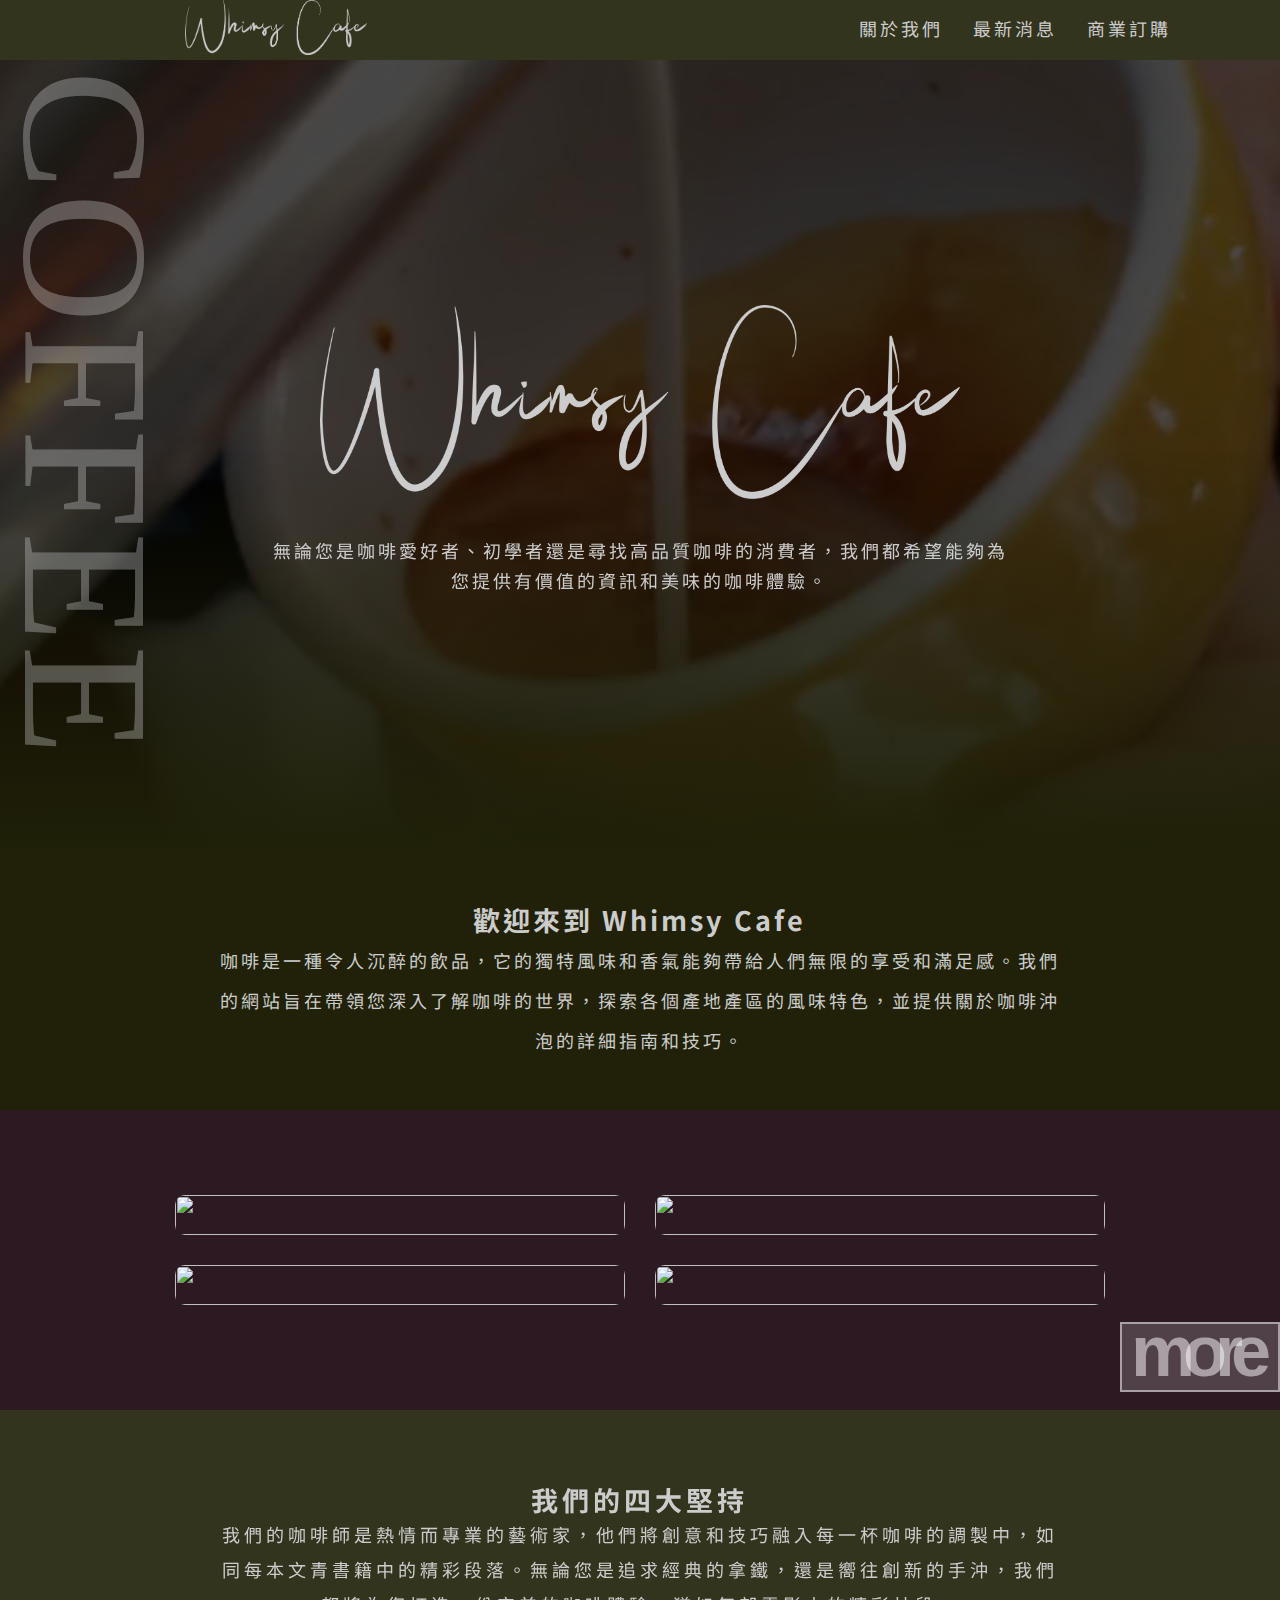
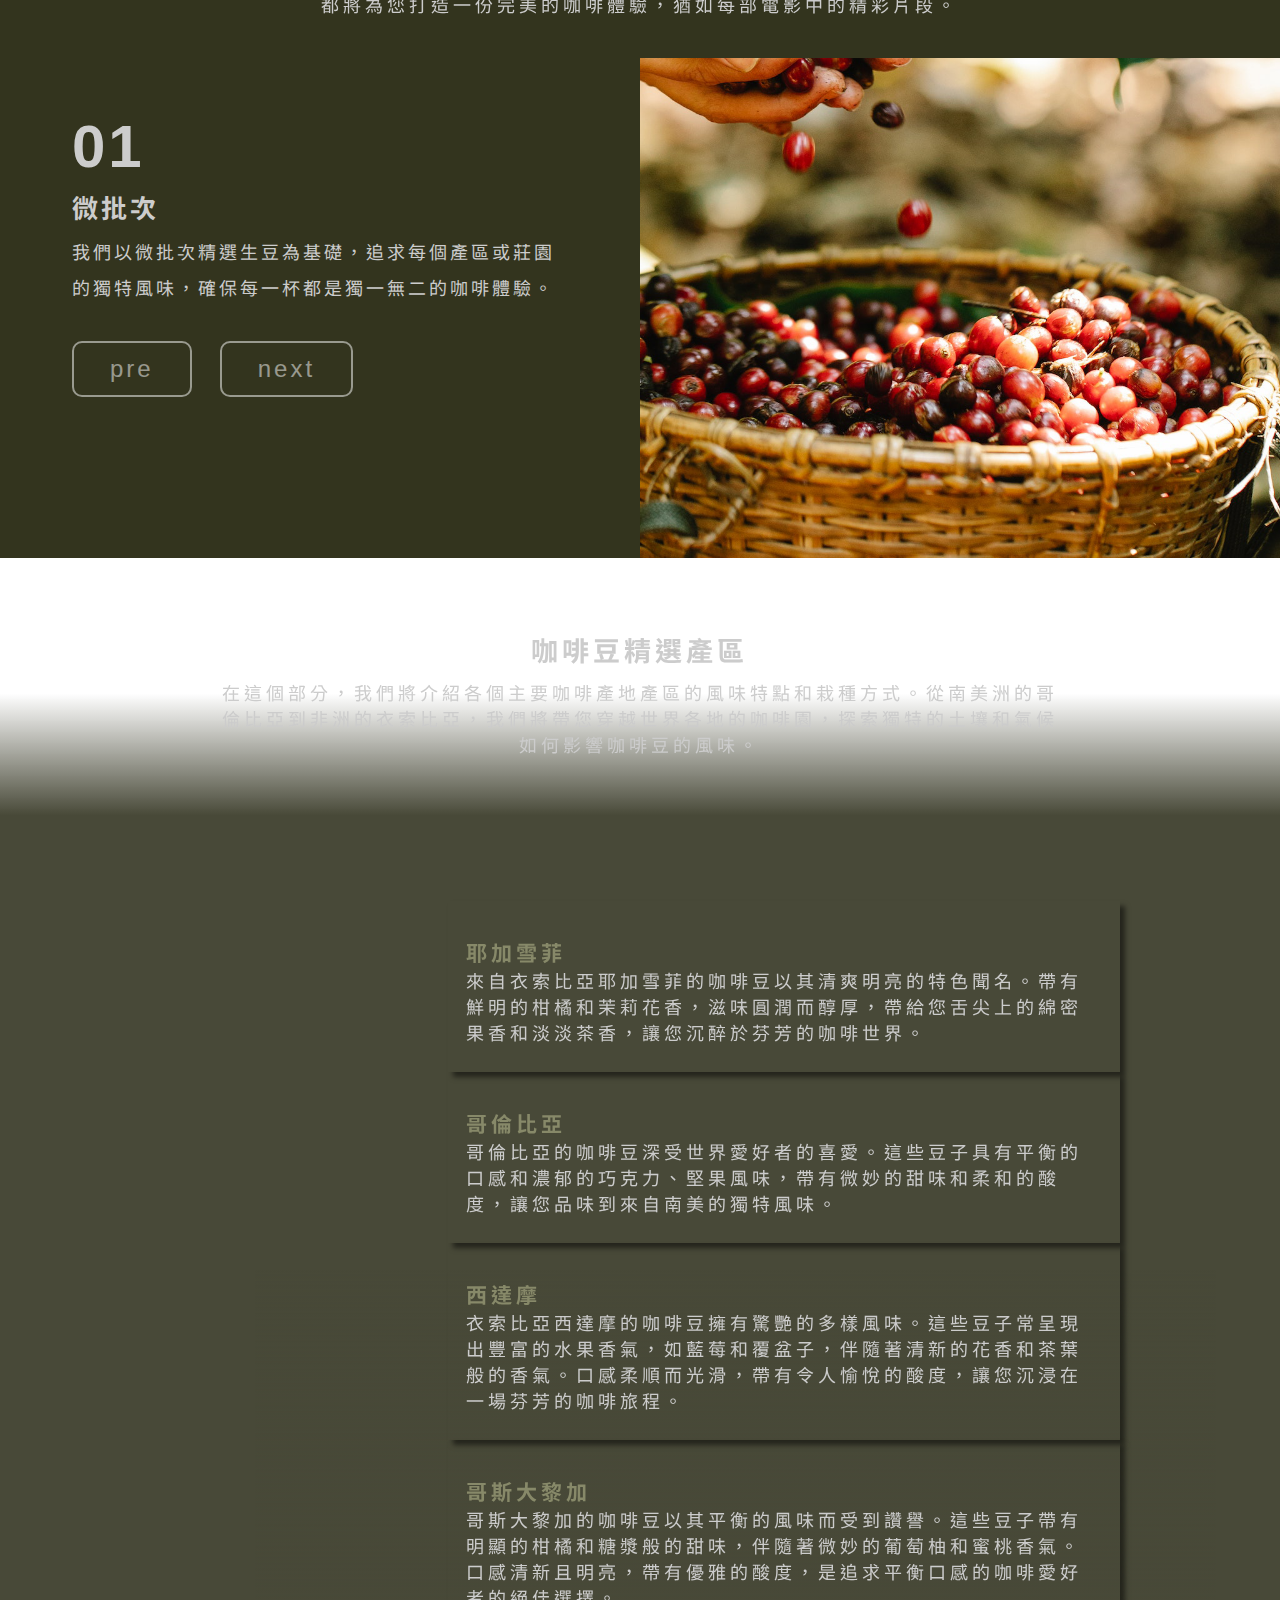
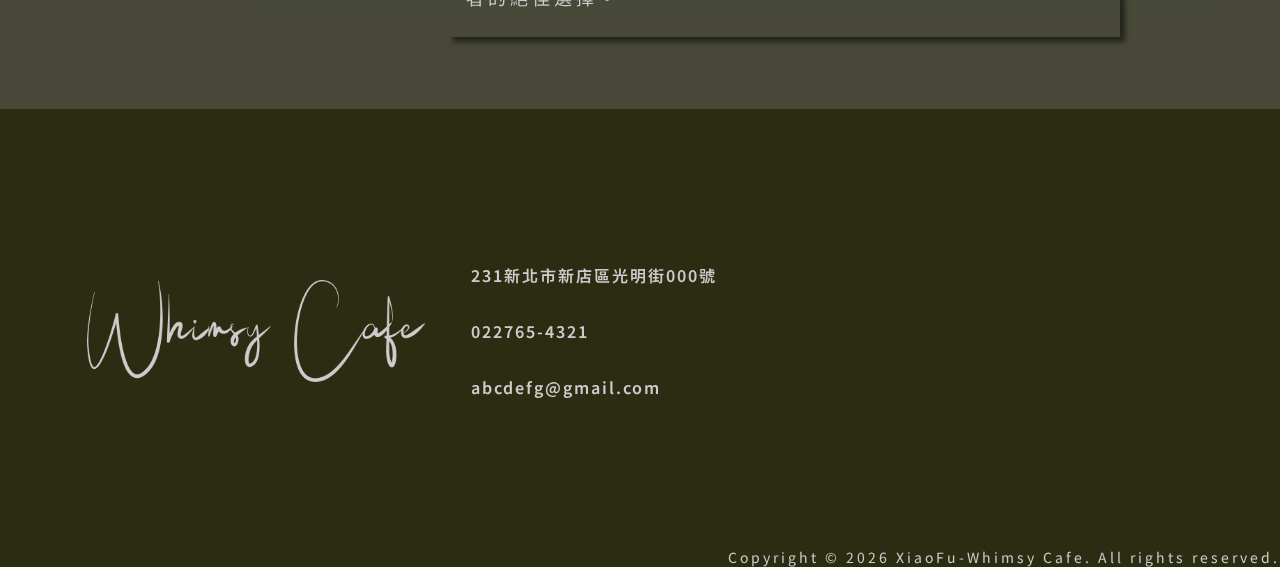
==== index.html @ a2b2134c "ver.01" ====
<!DOCTYPE html>
<html lang="zh-Hant">

<head>
    <meta charset="UTF-8">
    <meta name="viewport" content="width=device-width, initial-scale=1.0">
    <title>Whimsy Cafe</title>
    <link rel="stylesheet" href="css/style.css">
    <link rel="stylesheet" href="css/design.css">
    <link href="css/lightbox.css" rel="stylesheet" />
    <script src="https://kit.fontawesome.com/b624147f93.js" crossorigin="anonymous"></script>
    <script src="js/jquery-3.7.0.min.js"></script>
    <script src="js/jquery.color-2.2.0.min.js"></script>
    <script src="js/jquery.easing.1.4.js"></script>
</head>
<style>
    html {
        scroll-behavior: smooth;
    }
</style>

<body>
    <header id="title_1">
        <div class="d-flex wrap f-space-between">
            <div id="logo" class="grid-10 grid-m-4 text-center">
                <a href="/index.html">
                    <img src="/media/img/cafelogo.png" height="55px" alt="" class="text-center">
                </a>
            </div>
            <menu class="grid-12 grid-m-8 d-none dm-block ">
                <ul class="grid-12 d-block dm-flex f-center">
                    <li><a href="/about.html" class="d-block">關於我們</a></li>
                    <li><a href="/news.html" class="d-block">最新消息</a></li>
                    <li><a href="/service.html" class="d-block">商業訂購</a></li>
                </ul>
            </menu>

        </div>
        <nav class="dm-none">
            <div class="nav-t"></div>
            <div class="nav-m"></div>
            <div class="nav-b"></div>
        </nav>
    </header>

    <main id="main_1">
        <div class="d-flex wrap f-center text-center p-relative align-center">
            <video class="p-absolute" src="/media/video/main01.mp4" width="100%" autoplay muted loop
                playsinline></video>
            <div class="grid-10 grid-m-6">
                <img src="/media/img/cafelogo.png" alt="">
            </div>
            <div class="grid-10 grid-m-7">
                <p>無論您是咖啡愛好者、初學者還是尋找高品質咖啡的消費者，我們都希望能夠為您提供有價值的資訊和美味的咖啡體驗。</p>
            </div>
        </div>
    </main>
    <figure id="photo_1">
        <div class="d-flex f-center align-center">
            <div class="grid-10 grid-m-8 text-center">
                <H2>歡迎來到 Whimsy Cafe</H2>
                <p>咖啡是一種令人沉醉的飲品，它的獨特風味和香氣能夠帶給人們無限的享受和滿足感。我們的網站旨在帶領您深入了解咖啡的世界，探索各個產地產區的風味特色，並提供關於咖啡沖泡的詳細指南和技巧。</p>
            </div>
        </div>
        <div class="bg_1">
            <div class="d-flex wrap f-center align-center">
                <a class="grid-10 grid-m-5" href="https://picsum.photos/id/1060/1200/800" data-lightbox="image-1">
                    <img src="https://picsum.photos/id/1060/600/400" alt="">
                </a>
                <a class="grid-10 grid-m-5" href="https://picsum.photos/id/30//1200/800" data-lightbox="image-1">
                    <img src="https://picsum.photos/id/30/600/400" alt="">
                </a>
                <a class="grid-10 grid-m-5" href="https://picsum.photos/id/42/1200/800" data-lightbox="image-1">
                    <img src="https://picsum.photos/id/42/600/400" alt="">
                </a>
                <a class="grid-10 grid-m-5" href="https://picsum.photos/id/431/1200/800" data-lightbox="image-1">
                    <img src="https://picsum.photos/id/431/600/400" alt="">
                </a>
            </div>
        </div>
        <div class="hide">
            <a class="grid-10 grid-m-5" href="https://onedrive.live.com/embed?resid=92D077AEADFD3662%21236&authkey=%21AKIY9pTtlN0LRz4&width=1200&height=737" data-lightbox="image-1">
            </a>
            <a class="grid-10 grid-m-5" href="https://onedrive.live.com/embed?resid=92D077AEADFD3662%21192&authkey=%21AG66fN9DH4YPTlg&width=640&height=427" data-lightbox="image-1">
            </a>
            <a class="grid-10 grid-m-5" href="https://onedrive.live.com/embed?resid=92D077AEADFD3662%21191&authkey=%21AGSmszPSPZNALno&width=1920&height=1280" data-lightbox="image-1">
            </a>
        </div>
        <a class="grid-10 grid-m-5" href="https://onedrive.live.com/embed?resid=92D077AEADFD3662%21189&authkey=%21ACB5RFjEKtGVB2o&width=1200&height=795" data-lightbox="image-1">
            <div class="btn_2_menu">
                <p>more</p>
            </div>
        </a>
    </figure>
    <section id="choice_1">
        <div class="d-flex wrap align-center f-center">
            <div class="grid-10 grid-m-8 text-center">
                <h2>我們的四大堅持</h2>
                <p>我們的咖啡師是熱情而專業的藝術家，他們將創意和技巧融入每一杯咖啡的調製中，如同每本文青書籍中的精彩段落。無論您是追求經典的拿鐵，還是嚮往創新的手沖，我們都將為您打造一份完美的咖啡體驗，猶如每部電影中的精彩片段。
                </p>
            </div>
        </div>
        <div id="choiceBG" class="d-flex wrap f-flex-start p-relative">
            <div class="grid-12 grid-m-6 p-static">
                <H2 id="choiceH2">01</H2>
                <h3 id="choiceH3">微批次</h3>
                <p id="choiceP">我們以微批次精選生豆為基礎，追求每個產區或莊園的獨特風味，確保每一杯都是獨一無二的咖啡體驗。</p>
                <div id="choiceBtn_1" class="btn_1">pre</div>　
                <div id="choiceBtn_2" class="btn_1">next</div>
            </div>
            <div class="grid-12 grid-m-6 pm-static p-absolute">
                    <img id="choiceImg" src="/media/img/C01.png" alt="">
            </div>
        </div>
    </section>
    <article id="location_1">
        <div class="d-flex align-center f-center">
            <div class="grid-10 grid-m-8 text-center">
                <h2>咖啡豆精選產區</h2>
                <p>在這個部分，我們將介紹各個主要咖啡產地產區的風味特點和栽種方式。從南美洲的哥倫比亞到非洲的衣索比亞，我們將帶您穿越世界各地的咖啡園，探索獨特的土壤和氣候如何影響咖啡豆的風味。</p>
            </div>
        </div>
        <div class="bg_1">
            <div class="d-flex f-center wrap">
                <div class="grid-10 grid-m-4 grid-l-3">
                    <img src="https://onedrive.live.com/embed?resid=92D077AEADFD3662%21210&authkey=%21ANMB3MrQexg0W0w&width=1280&height=800" alt="">
                </div>
                <div class="grid-10 grid-m-8 grid-l-7">
                    <h3>耶加雪菲</h3>
                    <p>來自衣索比亞耶加雪菲的咖啡豆以其清爽明亮的特色聞名。帶有鮮明的柑橘和茉莉花香，滋味圓潤而醇厚，帶給您舌尖上的綿密果香和淡淡茶香，讓您沉醉於芬芳的咖啡世界。</p>
                </div>
                <div class="grid-10 grid-m-4 grid-l-3">
                    <img src="https://onedrive.live.com/embed?resid=92D077AEADFD3662%21211&authkey=%21AATkfbbVKVUQliY&width=1280&height=800" alt="">
                </div>
                <div class="grid-10 grid-m-8 grid-l-7">
                    <h3>哥倫比亞</h3>
                    <p>哥倫比亞的咖啡豆深受世界愛好者的喜愛。這些豆子具有平衡的口感和濃郁的巧克力、堅果風味，帶有微妙的甜味和柔和的酸度，讓您品味到來自南美的獨特風味。</p>
                </div>
                <div class="grid-10 grid-m-4 grid-l-3">
                    <img src="https://onedrive.live.com/embed?resid=92D077AEADFD3662%21212&authkey=%21AFEnUK6recocYcY&width=1280&height=800" alt="">
                </div>
                <div class="grid-10 grid-m-8 grid-l-7">
                    <h3>西達摩</h3>
                    <p>衣索比亞西達摩的咖啡豆擁有驚艷的多樣風味。這些豆子常呈現出豐富的水果香氣，如藍莓和覆盆子，伴隨著清新的花香和茶葉般的香氣。口感柔順而光滑，帶有令人愉悅的酸度，讓您沉浸在一場芬芳的咖啡旅程。
                    </p>
                </div>
                <div class="grid-10 grid-m-4 grid-l-3">
                    <img src="https://onedrive.live.com/embed?resid=92D077AEADFD3662%21214&authkey=%21AObrPseTHoSDH7c&width=1280&height=800" alt="">
                </div>
                <div class="grid-10 grid-m-8 grid-l-7">
                    <h3>哥斯大黎加</h3>
                    <p>哥斯大黎加的咖啡豆以其平衡的風味而受到讚譽。這些豆子帶有明顯的柑橘和糖漿般的甜味，伴隨著微妙的葡萄柚和蜜桃香氣。口感清新且明亮，帶有優雅的酸度，是追求平衡口感的咖啡愛好者的絕佳選擇。</p>
                </div>
                <div class="picBack_1"><img src="https://onedrive.live.com/embed?resid=92D077AEADFD3662%21205&authkey=%21AFm-6dioHfm00zc&width=1228&height=1332" alt=""></div>
                <div class="picBack_2"><img src="https://onedrive.live.com/embed?resid=92D077AEADFD3662%21204&authkey=%21AEryv5HFgUcP2C8&width=1075&height=973" alt=""></div>
            </div>
        </div>
    </article>
    <div id="goTop" class="btn_2_top">
        <p>TOP</p>
    </div>
    <footer id="end_1">
        <div class="bg_1">
            <div class="d-flex wrap align-center f-center text-left">
                <div class="grid-10 grid-m-4">
                    <img src="/media/img/cafelogo.png" alt="">
                </div>
                <div class="grid-10 grid-m-4">
                    <div class="fa-solid fa-location-dot"> 231新北市新店區光明街000號</div><br>
                    <div class="fa-solid fa-phone"> 022765-4321</div><br>
                    <div class="fa-solid fa-envelope"> abcdefg@gmail.com</div>
                </div>
                <div class="grid-10 grid-m-3 d-flex wrap f-center">
                    <div>
                        <iframe
                            src="https://www.google.com/maps/embed?pb=!1m14!1m12!1m3!1d226.07838030068956!2d121.53692503340041!3d24.9574685086792!2m3!1f0!2f0!3f0!3m2!1i1024!2i768!4f13.1!5e0!3m2!1szh-TW!2stw!4v1693802640833!5m2!1szh-TW!2stw"
                            width="329px" height="230px" style="border:0;" allowfullscreen="" loading="lazy"
                            referrerpolicy="no-referrer-when-downgrade"></iframe>
                    </div>
                    <div>
                        <a href="https://www.facebook.com/" class="fa-brands fa-facebook"></a>
                        <a href="https://twitter.com/home" class="fa-brands fa-x-twitter"></a>
                        <a href="https://www.instagram.com/" class="fa-brands fa-instagram"></a>
                    </div>
                </div>
            </div>
            <div class="grid-12 Copyright">
                Copyright © <span id="nowYear"></span> XiaoFu-Whimsy Cafe. All rights reserved.
            </div>
        </div>
    </footer>
</body>

</html>
<script src="js/lightbox.js"></script>
<script src="js/main.js"></script>
<script src="js/picData.js"></script>
<script>
lightbox.option({
    'positionFromTop': 100,
    'imageFadeDuration': 200,
    'maxWidth': 1200,
    'alwaysShowNavOnTouchDevices': true,
})
</script>
---- css/style.css ----
@import url(http://fonts.googleapis.com/earlyaccess/notosanstc.css);
@import url("https://fonts.googleapis.com/css2?family=Noto+Sans+TC:wght@300&display=swap");
html, body, header, footer, menu, nav, aside, div, main, article, h1, h2, h3, h4, h5, h6, p, a, ul, ol, li, img, form, input, button, select, figure, option {
  padding: 0;
  margin: 0;
  box-sizing: border-box;
  list-style: none;
  text-decoration: none;
  color: inherit;
}

img {
  vertical-align: bottom;
}

.p-relative {
  position: relative;
}

.p-absolute {
  position: absolute;
}

.p-fixed {
  position: fixed;
}

.p-sticky {
  position: sticky;
}

.p-static {
  position: static;
}

.align-center {
  align-content: center;
}

.align-flex-start {
  align-content: flex-start;
}

.align-flex-end {
  align-content: flex-end;
}

.f-space-between {
  justify-content: space-between;
}

.f-space-around {
  justify-content: space-around;
}

.f-flex-start {
  justify-content: flex-start;
}

.f-center {
  justify-content: center;
}

.f-flex-end {
  justify-content: flex-end;
}

.wrap {
  flex-wrap: wrap;
}

.nowrap {
  flex-wrap: nowrap;
}

.text-left {
  text-align: left;
}

.text-right {
  text-align: right;
}

.text-center {
  text-align: center;
}

.text-justify {
  text-align: justify;
}

.d-none {
  display: none;
}

.d-block {
  display: block;
}

.d-inline {
  display: inline;
}

.d-inline-block {
  display: inline-block;
}

.d-flex {
  display: flex;
}

.grid-1 {
  width: calc(100% / 12 * 1);
}

.grid-2 {
  width: calc(100% / 12 * 2);
}

.grid-3 {
  width: calc(100% / 12 * 3);
}

.grid-4 {
  width: calc(100% / 12 * 4);
}

.grid-5 {
  width: calc(100% / 12 * 5);
}

.grid-6 {
  width: calc(100% / 12 * 6);
}

.grid-7 {
  width: calc(100% / 12 * 7);
}

.grid-8 {
  width: calc(100% / 12 * 8);
}

.grid-9 {
  width: calc(100% / 12 * 9);
}

.grid-10 {
  width: calc(100% / 12 * 10);
}

.grid-11 {
  width: calc(100% / 12 * 11);
}

.grid-12 {
  width: calc(100% / 12 * 12);
}

@media screen and (min-width: 375px) {
  .ps-relative {
    position: relative;
  }
  .ps-absolute {
    position: absolute;
  }
  .ps-fixed {
    position: fixed;
  }
  .ps-sticky {
    position: sticky;
  }
  .ps-static {
    position: static;
  }
  .ds-none {
    display: none;
  }
  .ds-block {
    display: block;
  }
  .ds-inline {
    display: inline;
  }
  .ds-inline-block {
    display: inline-block;
  }
  .ds-flex {
    display: flex;
  }
  .grid-s-1 {
    width: calc(100% / 12 * 1);
  }
  .grid-s-2 {
    width: calc(100% / 12 * 2);
  }
  .grid-s-3 {
    width: calc(100% / 12 * 3);
  }
  .grid-s-4 {
    width: calc(100% / 12 * 4);
  }
  .grid-s-5 {
    width: calc(100% / 12 * 5);
  }
  .grid-s-6 {
    width: calc(100% / 12 * 6);
  }
  .grid-s-7 {
    width: calc(100% / 12 * 7);
  }
  .grid-s-8 {
    width: calc(100% / 12 * 8);
  }
  .grid-s-9 {
    width: calc(100% / 12 * 9);
  }
  .grid-s-10 {
    width: calc(100% / 12 * 10);
  }
  .grid-s-11 {
    width: calc(100% / 12 * 11);
  }
  .grid-s-12 {
    width: calc(100% / 12 * 12);
  }
}
@media screen and (min-width: 768px) {
  .pm-relative {
    position: relative;
  }
  .pm-absolute {
    position: absolute;
  }
  .pm-fixed {
    position: fixed;
  }
  .pm-sticky {
    position: sticky;
  }
  .pm-static {
    position: static;
  }
  .dm-none {
    display: none;
  }
  .dm-block {
    display: block;
  }
  .dm-inline {
    display: inline;
  }
  .dm-inline-block {
    display: inline-block;
  }
  .dm-flex {
    display: flex;
  }
  .grid-m-1 {
    width: calc(100% / 12 * 1);
  }
  .grid-m-2 {
    width: calc(100% / 12 * 2);
  }
  .grid-m-3 {
    width: calc(100% / 12 * 3);
  }
  .grid-m-4 {
    width: calc(100% / 12 * 4);
  }
  .grid-m-5 {
    width: calc(100% / 12 * 5);
  }
  .grid-m-6 {
    width: calc(100% / 12 * 6);
  }
  .grid-m-7 {
    width: calc(100% / 12 * 7);
  }
  .grid-m-8 {
    width: calc(100% / 12 * 8);
  }
  .grid-m-9 {
    width: calc(100% / 12 * 9);
  }
  .grid-m-10 {
    width: calc(100% / 12 * 10);
  }
  .grid-m-11 {
    width: calc(100% / 12 * 11);
  }
  .grid-m-12 {
    width: calc(100% / 12 * 12);
  }
}
@media screen and (min-width: 1024px) {
  .dl-none {
    display: none;
  }
  .dl-block {
    display: block;
  }
  .dl-inline {
    display: inline;
  }
  .dl-inline-block {
    display: inline-block;
  }
  .dl-flex {
    display: flex;
  }
  .grid-l-1 {
    width: calc(100% / 12 * 1);
  }
  .grid-l-2 {
    width: calc(100% / 12 * 2);
  }
  .grid-l-3 {
    width: calc(100% / 12 * 3);
  }
  .grid-l-4 {
    width: calc(100% / 12 * 4);
  }
  .grid-l-5 {
    width: calc(100% / 12 * 5);
  }
  .grid-l-6 {
    width: calc(100% / 12 * 6);
  }
  .grid-l-7 {
    width: calc(100% / 12 * 7);
  }
  .grid-l-8 {
    width: calc(100% / 12 * 8);
  }
  .grid-l-9 {
    width: calc(100% / 12 * 9);
  }
  .grid-l-10 {
    width: calc(100% / 12 * 10);
  }
  .grid-l-11 {
    width: calc(100% / 12 * 11);
  }
  .grid-l-12 {
    width: calc(100% / 12 * 12);
  }
}
@media screen and (min-width: 1366px) {
  .dxl-none {
    display: none;
  }
  .dxl-block {
    display: block;
  }
  .dxl-inline {
    display: inline;
  }
  .dxl-inline-block {
    display: inline-block;
  }
  .dxl-flex {
    display: flex;
  }
  .grid-xl-1 {
    width: calc(100% / 12 * 1);
  }
  .grid-xl-2 {
    width: calc(100% / 12 * 2);
  }
  .grid-xl-3 {
    width: calc(100% / 12 * 3);
  }
  .grid-xl-4 {
    width: calc(100% / 12 * 4);
  }
  .grid-xl-5 {
    width: calc(100% / 12 * 5);
  }
  .grid-xl-6 {
    width: calc(100% / 12 * 6);
  }
  .grid-xl-7 {
    width: calc(100% / 12 * 7);
  }
  .grid-xl-8 {
    width: calc(100% / 12 * 8);
  }
  .grid-xl-9 {
    width: calc(100% / 12 * 9);
  }
  .grid-xl-10 {
    width: calc(100% / 12 * 10);
  }
  .grid-xl-11 {
    width: calc(100% / 12 * 11);
  }
  .grid-xl-12 {
    width: calc(100% / 12 * 12);
  }
}/*# sourceMappingURL=style.css.map */
---- css/design.css ----
:root {
  --themeColor: #33341E;
  --themeLight: #878969;
  --themeLight2: #484938;
  --themeDark2: #2B2C12;
  --themeDark: #202108;
  --secColor: #2C1922;
  --secLight: #735965;
  --secDark: #1C0611;
  --white: #cccccc;
  --black: #333333;
  --alphaBlack: #00000080;
  --alphaWhite: #ffffff80;
}

#main_4 :after, #main_3 :after, #main_2 :after, #main_1 :after {
  position: absolute;
  font-family: Impact, "Arial Narrow Bold";
  font-size: 180px;
  transform: rotate(90deg);
  transform-origin: left bottom;
  top: -80px;
  left: 10px;
  z-index: 1;
  opacity: 0.1;
  line-height: 150px;
}

[class^=btn_1] {
  color: var(--alphaWhite);
  display: inline-block;
  font-family: Arial;
  font-size: 24px;
  font-weight: 400;
  border: 2px solid var(--alphaWhite);
  border-radius: 10px;
  padding: 0.5em 1.5em;
  cursor: pointer;
}

[class^=btn_2] {
  width: 160px;
  z-index: 100;
  border: 2px solid var(--alphaWhite);
  background: rgba(255, 255, 255, 0.1725490196);
  padding: 17px 10px 27px 0px;
  cursor: pointer;
  transition: all 0.5s linear;
}
[class^=btn_2] p {
  color: var(--alphaWhite);
  font-size: 4em;
  font-family: Arial, Helvetica, sans-serif;
  font-weight: 800;
  text-align: center;
  line-height: 0.3em;
  letter-spacing: -12px;
}

.btn_2_top {
  position: fixed;
  bottom: 1em;
  left: -160px;
  z-index: 100;
}

[class^=picBack] {
  position: absolute;
  width: 350px;
  z-index: 1;
  opacity: 0.5;
  mix-blend-mode: overlay;
}

body {
  scroll-behavior: smooth;
  color: var(--white);
  font-size: 18px;
  font-family: "Noto Sans TC", sans-serif;
  letter-spacing: 3px;
}

a {
  color: var(--white);
  font-family: "Noto Sans TC", sans-serif;
}

img {
  width: 100%;
}

header {
  width: 100%;
  height: 60px;
  position: fixed;
  z-index: 10000;
  transition: top 0.3s;
}
header .d-flex {
  max-width: 100%;
  margin: 0 auto;
  padding: 0;
}
header .d-flex .grid-m-4 img {
  -o-object-fit: contain;
     object-fit: contain;
  height: 55px;
  width: 250px;
}
header .d-flex .grid-m-8 ul {
  text-align: center;
}
header .d-flex .grid-m-8 ul li {
  display: inline;
  padding: 15px 15px 0;
}

header nav {
  width: 2em;
  height: 1em;
  position: absolute;
  top: calc(30px - 0.5em);
  right: 2em;
}
header nav .nav-t {
  top: 0;
}
header nav .nav-m {
  top: calc(0.5em - 1px);
}
header nav .nav-b {
  bottom: 0;
}
header *[class^=nav] {
  width: 100%;
  height: 2px;
  background-color: var(--white);
  position: absolute;
  transform-origin: 0;
}

#title_1 {
  background-color: var(--themeColor);
}
#title_1 .d-flex .grid-m-8 ul {
  background-color: var(--themeColor);
}
#title_1 .d-flex .grid-m-8 ul a {
  color: var(--white);
}

#title_2 {
  background-color: var(--secColor);
}
#title_2 .d-flex .grid-m-8 ul {
  background-color: var(--secColor);
}
#title_2 .d-flex .grid-m-8 ul a {
  color: var(--white);
}

#title_3 {
  background-color: var(--themeDark);
}
#title_3 .d-flex .grid-m-8 ul {
  background-color: var(--themeDark);
}
#title_3 .d-flex .grid-m-8 ul a {
  color: var(--themeLight);
}

#title_4 {
  background-color: var(--themeLight);
}
#title_4 .d-flex .grid-m-8 ul {
  background-color: var(--themeLight);
}
#title_4 .d-flex .grid-m-8 ul a {
  color: var(--black);
}
#title_4 *[class^=nav] {
  width: 100%;
  height: 2px;
  background-color: var(--black);
  position: absolute;
  transform-origin: 0;
}

[id^=main] {
  width: 100%;
}
[id^=main] .d-flex {
  width: 100%;
  height: 100%;
  overflow: hidden;
  line-height: 30px;
}
[id^=main] .d-flex video {
  width: 100%;
  min-height: 100%;
  top: 0;
  left: 0;
  z-index: -1;
  -o-object-fit: cover;
     object-fit: cover;
  filter: brightness(0.3);
}
[id^=main] .d-flex .grid-10 {
  margin: 1em auto;
  z-index: 5;
}

#main_1 {
  height: 100vh;
  background: linear-gradient(0deg, #202108 0%, #202108 5%, rgba(32, 33, 8, 0) 50%);
}
#main_1 :after {
  content: "COFFEE";
}

#main_2 {
  height: 60vh;
}
#main_2 :after {
  content: "ABOUT";
}

#main_3 {
  height: 60vh;
}
#main_3 :after {
  content: "BLOG";
}

#main_4 {
  height: 60vh;
}
#main_4 :after {
  content: "SERVICE";
}

#photo_1 {
  position: relative;
  width: 100%;
  background-color: var(--themeDark);
}
#photo_1 .d-flex {
  padding-bottom: 50px;
  line-height: 40px;
}
#photo_1 .bg_1 {
  background-color: var(--secColor);
  background-image: url(https://onedrive.live.com/embed?resid=92D077AEADFD3662%21193&authkey=%21AADA2w2Qd9Tr0-w&width=1712&height=1035);
  background-attachment: fixed;
}
#photo_1 .bg_1 .d-flex {
  max-width: 90%;
  margin: auto;
  padding: 70px 0 90px;
}
#photo_1 .bg_1 .d-flex img {
  width: 100%;
  height: 100%;
  padding: 15px;
  border-radius: 25px;
}
#photo_1 .btn_2_menu {
  position: absolute;
  bottom: 1em;
  right: 0;
}

#choice_1 {
  width: 100%;
}
#choice_1 .d-flex:nth-of-type(1) {
  background-color: var(--themeColor);
  padding: 4em 0 2em;
  line-height: 35px;
  letter-spacing: 4px;
}
#choice_1 #choiceBG {
  height: 500px;
  overflow: hidden;
}
#choice_1 #choiceBG .grid-12:nth-of-type(1) {
  height: 100%;
  background-color: var(--alphaBlack);
  padding: 3em 2em 0;
  z-index: 1;
}
#choice_1 #choiceBG .grid-12:nth-of-type(1) h2 {
  font-family: Arial;
  font-size: 60px;
  font-weight: 900;
}
#choice_1 #choiceBG .grid-12:nth-of-type(1) h3 {
  font-size: 26px;
  line-height: 52px;
}
#choice_1 #choiceBG .grid-12:nth-of-type(1) p {
  line-height: 36px;
  margin-bottom: 2em;
}
#choice_1 #choiceBG .grid-12:nth-of-type(2) {
  height: 100%;
  top: 0;
  right: 0;
}
#choice_1 #choiceBG .grid-12:nth-of-type(2) img {
  height: 100%;
  -o-object-fit: cover;
     object-fit: cover;
}

#location_1 {
  width: 100%;
  position: relative;
  background-image: url(https://onedrive.live.com/embed?resid=92D077AEADFD3662%21208&authkey=%21ABwmvz0BlFSzIH8&width=640&height=960);
  background-repeat: no-repeat;
  background-size: cover;
  background-attachment: fixed;
  overflow: hidden;
}
#location_1 .d-flex:nth-of-type(1) {
  width: 100%;
  height: 100%;
  padding: 4em 0;
  background-size: cover;
  background: linear-gradient(0deg, #484938 0%, #484938 5%, rgba(72, 73, 56, 0) 50%);
  z-index: 1;
  letter-spacing: 4px;
}
#location_1 .d-flex:nth-of-type(1) h2 {
  margin-bottom: 10px;
}
#location_1 .bg_1 {
  width: 100%;
  height: 100%;
  background-color: var(--themeLight2);
}
#location_1 .bg_1 .d-flex {
  position: relative;
  max-width: 90%;
  margin: auto;
  align-items: flex-start;
  z-index: 5;
}
#location_1 .bg_1 .d-flex .grid-10 {
  padding: 1.5em 1em;
}
#location_1 .bg_1 .d-flex .grid-m-8 {
  box-shadow: 5px 5px 5px var(--alphaBlack);
  padding-top: 2em;
}
#location_1 .bg_1 .d-flex .grid-m-8 h3 {
  color: var(--themeLight);
}
#location_1 .bg_1 .d-flex .picBack_1 {
  top: 50px;
  left: -50px;
}
#location_1 .bg_1 .d-flex .picBack_2 {
  bottom: 80px;
  right: -80px;
}

#end_1,
#end_2 {
  width: 100%;
  height: 100%;
  background-color: var(--themeDark2);
}
#end_1 .d-flex,
#end_2 .d-flex {
  max-width: 100%;
  align-items: center;
  margin: auto;
}
#end_1 .d-flex .grid-10,
#end_2 .d-flex .grid-10 {
  padding: 2em 0.5em 1em;
}
#end_1 .d-flex .grid-10 img,
#end_2 .d-flex .grid-10 img {
  width: 100%;
  -o-object-fit: contain;
     object-fit: contain;
}
#end_1 .d-flex .grid-10 .fa-solid,
#end_2 .d-flex .grid-10 .fa-solid {
  display: inline-block;
  -o-object-fit: contain;
     object-fit: contain;
  padding: 1em 0;
  letter-spacing: 2px;
  font-size: 16px;
  font-weight: 600;
}
#end_1 .d-flex .grid-10 .fa-brands,
#end_2 .d-flex .grid-10 .fa-brands {
  display: inline-block;
  text-align: center;
  padding: 1em 1em 4em;
}
#end_1 .d-flex .grid-m-3,
#end_2 .d-flex .grid-m-3 {
  margin-top: 0;
}
#end_1 .Copyright,
#end_2 .Copyright {
  font-size: 14px;
  text-align: right;
}

#about_1 {
  position: relative;
  width: 100%;
  height: 100%;
  background-color: var(--secDark);
}
#about_1 .d-flex .grid-11 {
  padding: 3em 1em 1em;
}
#about_1 .d-flex .grid-11 h2 {
  margin-bottom: 1em;
}
#about_1 .d-flex .grid-11 h3 {
  margin: 0.8em 0;
}
#about_1 .d-flex .grid-m-7 {
  max-width: 100%;
  height: 45vh;
  background-image: url(https://images.unsplash.com/photo-1625021659159-f63f546d74a7?ixlib=rb-4.0.3&ixid=M3wxMjA3fDB8MHxwaG90by1wYWdlfHx8fGVufDB8fHx8fA%3D%3D&auto=format&fit=crop&w=1587&q=80);
  background-size: cover;
  background-repeat: no-repeat;
  background-position: center center;
}

#business_1 {
  background-image: url(https://images.unsplash.com/photo-1625021659159-f63f546d74a7?ixlib=rb-4.0.3&ixid=M3wxMjA3fDB8MHxwaG90by1wYWdlfHx8fGVufDB8fHx8fA%3D%3D&auto=format&fit=crop&w=1587&q=80);
  background-size: 50%;
  background-position: right center;
  color: var(--secDark);
}
#business_1 .d-flex {
  max-width: 100%;
  height: 100%;
}
#business_1 .d-flex .grid-12 {
  background-color: var(--themeLight);
  padding: 3em 2em 3em 2em;
}

#service_1 {
  background-color: var(--themeLight2);
}
#service_1 .d-flex {
  max-width: 70%;
  margin: auto;
  padding: 2em 0;
}
#service_1 .d-flex .grid-12:nth-of-type(1) h2 {
  padding: 1em 0;
}
#service_1 .d-flex .grid-m-3 {
  padding: 1.5em;
}
#service_1 .d-flex .grid-m-3 h3 {
  padding: 2em 0 1em;
  text-align: center;
}
#service_1 .d-flex .grid-m-3 i {
  font-size: 70px;
  display: block;
  text-align: center;
  color: var(--themeLight);
}
#service_1 .d-flex .grid-m-3 p {
  text-align: justify;
  letter-spacing: 0px;
}
#service_1 .d-flex .grid-m-8 {
  padding: 4em 0;
}
#service_1 .grid-m-9 {
  width: 100%;
  height: 30vh;
  background-image: url(https://images.unsplash.com/photo-1432107294469-414527cb5c65?ixlib=rb-4.0.3&ixid=M3wxMjA3fDB8MHxwaG90by1wYWdlfHx8fGVufDB8fHx8fA%3D%3D&auto=format&fit=crop&w=1470&q=80);
  background-size: cover;
  background-repeat: no-repeat;
  filter: brightness(0.8);
}

#blog_1 {
  width: 100%;
  height: 100%;
  background-color: var(--themeDark);
}
#blog_1 .d-flex {
  max-width: 90%;
  height: 100%;
  margin: auto;
  padding: 4em 0;
  position: static;
}
#blog_1 .d-flex .grid-m-3 {
  z-index: 2;
  height: 300px;
  border-radius: 10px;
  overflow: hidden;
  margin: 1em 3em;
}
#blog_1 .d-flex .grid-m-3 hr {
  width: 90%;
}
#blog_1 .d-flex .grid-m-3 img {
  height: 60%;
  -o-object-fit: cover;
     object-fit: cover;
}
#blog_1 .d-flex .grid-m-3 h3 {
  text-align: center;
  padding: 0.5em 0;
}
#blog_1 .d-flex .grid-m-3 p:nth-of-type(1) {
  padding-left: 1em;
  font-size: 14px;
  text-align: left;
}
#blog_1 .d-flex .grid-m-3 p:nth-of-type(2) {
  font-size: 14px;
  text-align: right;
}
#blog_1 .picBack_5 {
  left: -5%;
  top: 50%;
}
#blog_1 .picBack_3 {
  top: 5%;
  left: -5%;
}
#blog_1 .picBack_4 {
  bottom: 2%;
  right: 0;
}

#aside_1 {
  left: calc(50% - 200px);
  top: 5%;
  height: 90%;
  width: 400px;
  margin: auto;
  background-color: var(--themeLight);
  border-radius: 10px;
  display: none;
  overflow: hidden;
  z-index: 100;
  box-shadow: 5px 5px 10px #000000;
  -webkit-backdrop-filter: brightness(0.2);
          backdrop-filter: brightness(0.2);
  opacity: 0;
  transition: all 2s linear;
}
#aside_1 .d-flex {
  width: 100%;
  height: 100%;
}
#aside_1 .d-flex .grid-5 {
  position: relative;
  height: 100%;
  overflow: hidden;
  background-size: cover;
  background-repeat: no-repeat;
  z-index: -1;
}
#aside_1 .d-flex .grid-5 img {
  margin-top: calc(50% + 20px);
  z-index: 5;
}
#aside_1 .d-flex .grid-5:after {
  content: "";
  position: absolute;
  background-color: var(--alphaBlack);
  width: 100%;
  height: 100%;
  top: 0;
  left: 0;
  z-index: -1;
  filter: blur(5px);
}
#aside_1 .d-flex .grid-7 {
  padding: 1.5em 1em;
}
#aside_1 .d-flex .grid-7 blockquote {
  text-align: right;
  font-size: 14px;
}
#aside_1 .d-flex .grid-7 h3 {
  padding-bottom: 1em;
  font-size: 22px;
}

@media screen and (min-width: 768px) {
  header .d-flex {
    max-width: 90%;
    padding: 0 30px;
  }
  header .d-flex .grid-m-8 ul {
    text-align: right;
    justify-content: flex-end;
  }
  menu {
    display: block !important;
  }
  #choice_1 #choiceBG .grid-12:nth-of-type(1) {
    height: 100%;
    background-color: var(--themeColor);
    padding-left: 6em;
    padding: 3em 4em 0;
  }
  #end_1 .d-flex,
  #end_2 .d-flex {
    max-width: 90%;
  }
  #end_1 .d-flex .grid-m-4,
  #end_2 .d-flex .grid-m-4 {
    padding: 0.3em 1.3em 0em;
  }
  #end_1 .d-flex .grid-m-3,
  #end_2 .d-flex .grid-m-3 {
    margin-top: 3em;
  }
  #about_1 .p-absolute {
    width: 320px;
    height: 500px;
    top: 0;
    left: 0;
    background-image: url(https://images.unsplash.com/photo-1522012188892-24beb302783d?ixlib=rb-4.0.3&ixid=M3wxMjA3fDB8MHxwaG90by1wYWdlfHx8fGVufDB8fHx8fA%3D%3D&auto=format&fit=crop&w=1587&q=80);
    background-size: cover;
    z-index: 1;
    filter: brightness(0.6);
    display: block;
  }
  #about_1 .d-flex {
    justify-content: flex-end;
  }
  #about_1 .d-flex .grid-11 {
    padding: 5em;
  }
  #business_1 .d-flex .grid-12 {
    padding: 3em 3em 3em 4em;
  }
  #service_1 .d-flex {
    max-width: 90%;
  }
  #service_1 .grid-m-9 {
    max-width: 60%;
  }
  #aside_1 {
    width: 600px;
    height: 500px;
    left: calc(50% - 300px);
    top: 20%;
  }
  #aside_1 .d-flex .grid-7 {
    padding: 2em 3em;
  }
  #blog_1 .d-flex .grid-m-3 {
    margin: 1em 0.5em;
  }
}/*# sourceMappingURL=design.css.map */
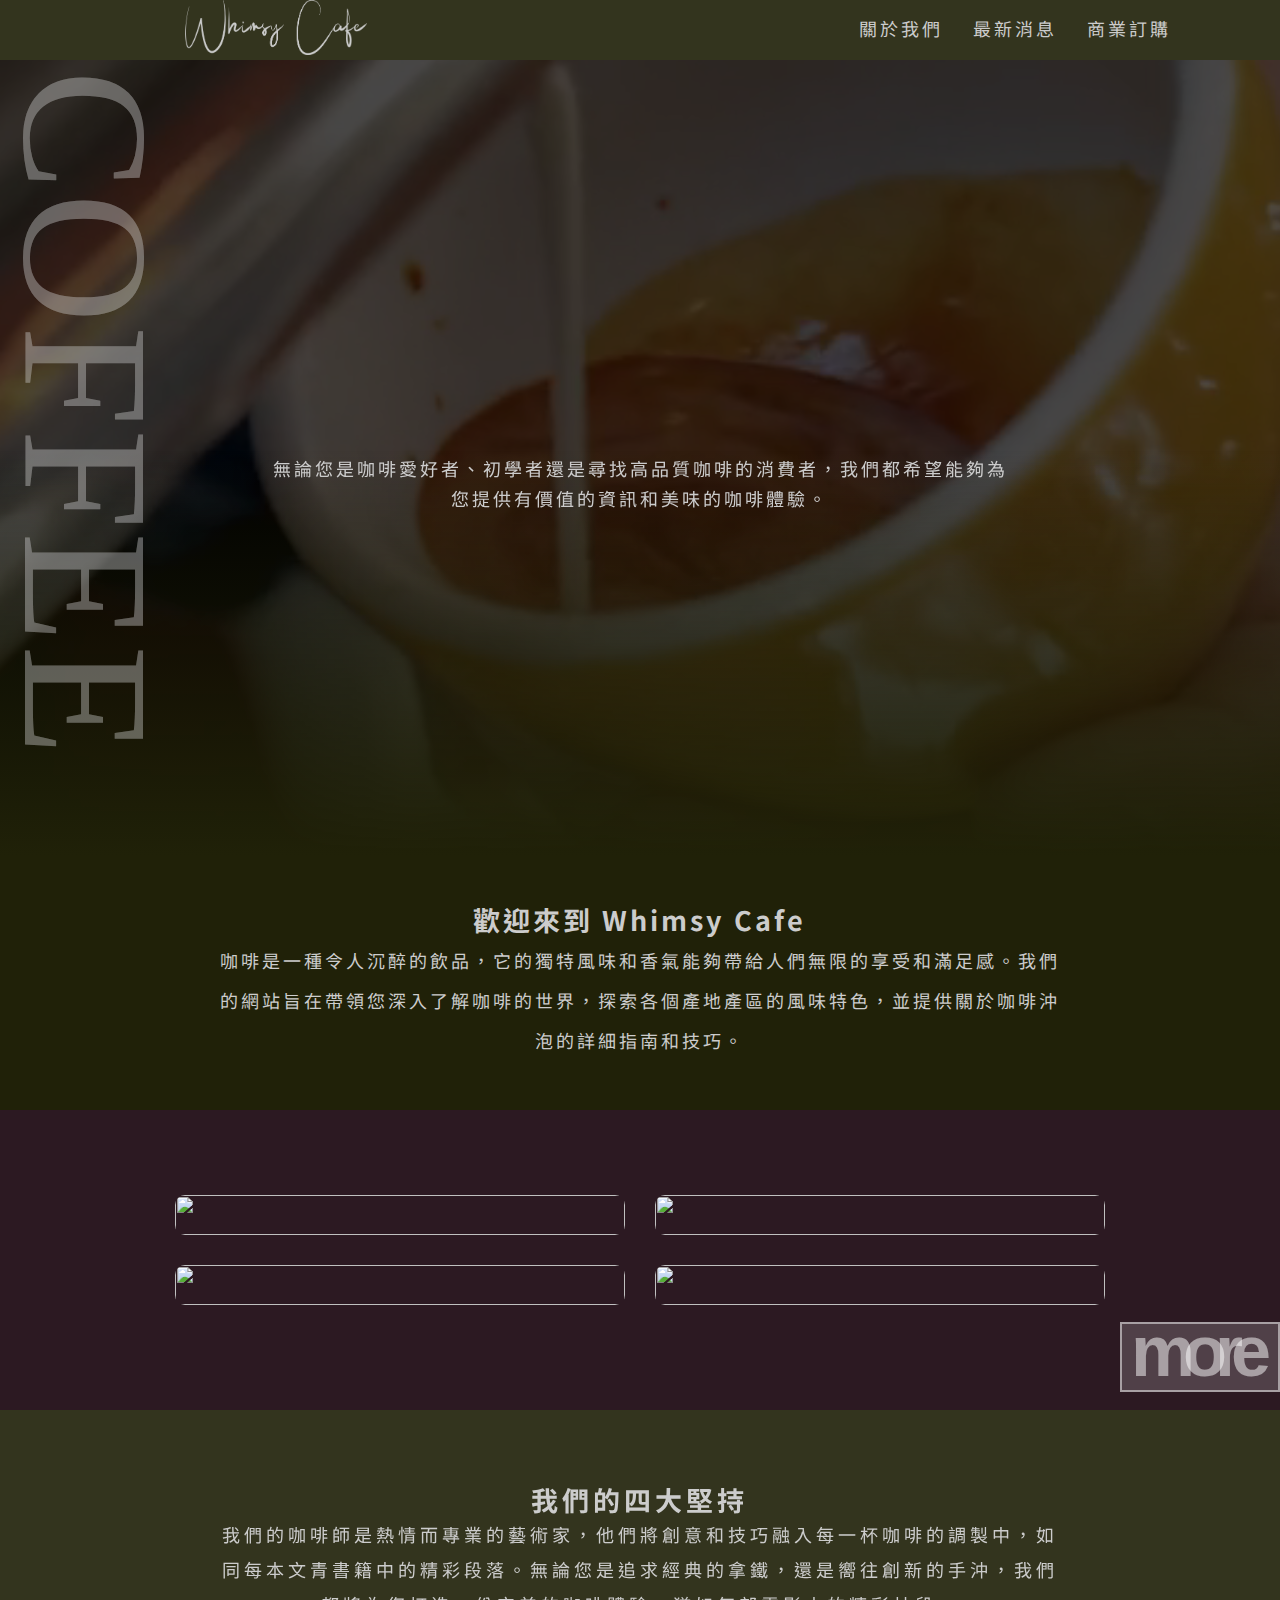
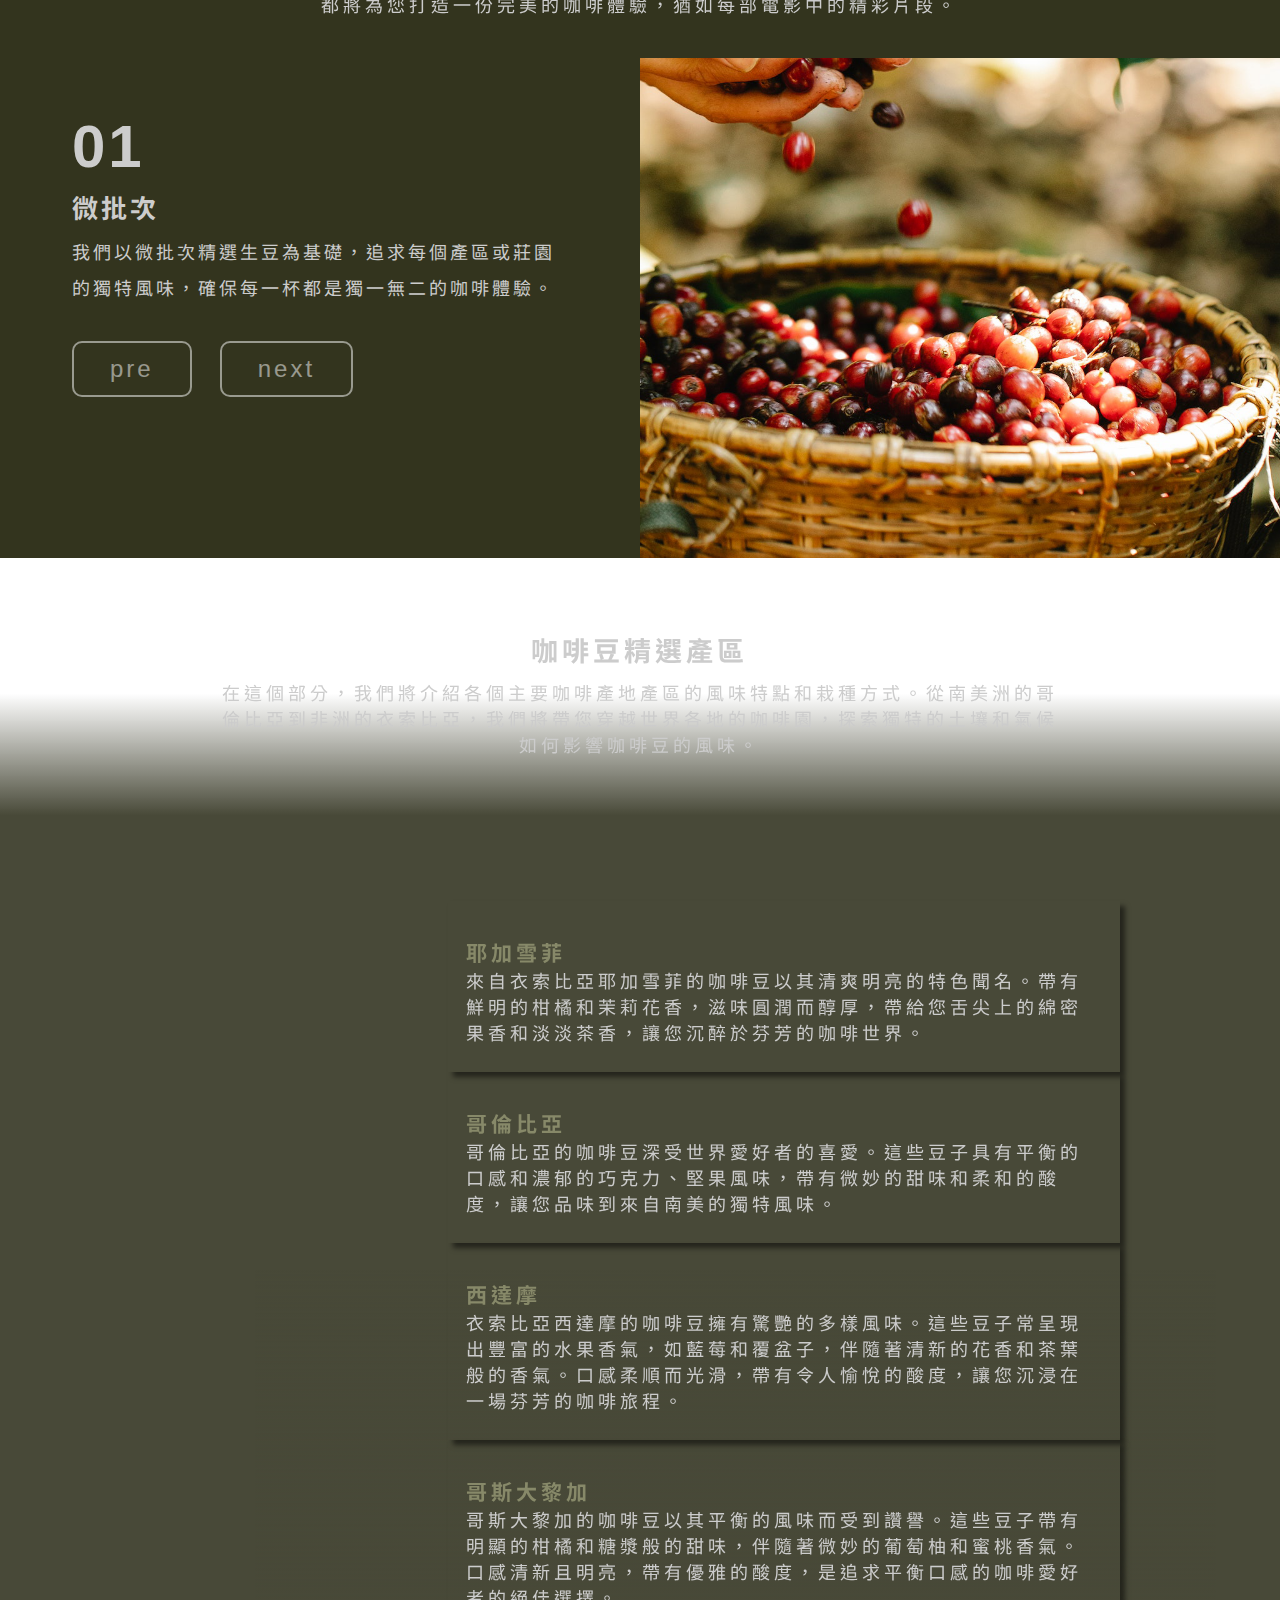
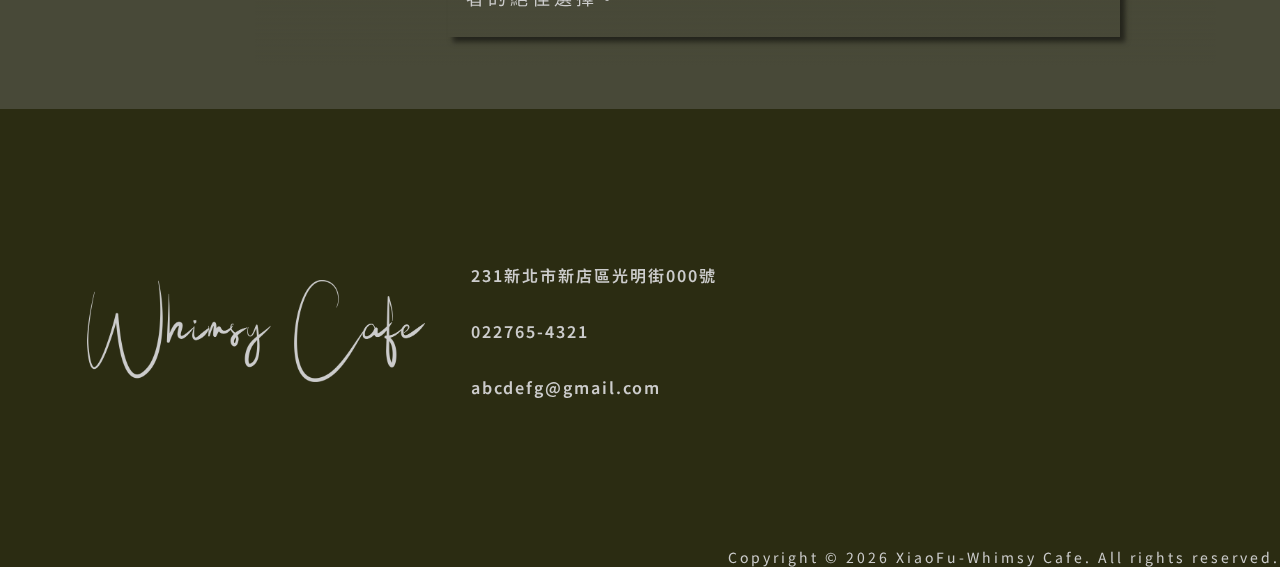
==== commit 2217b03c: "Update index.html" ====
--- a/index.html
+++ b/index.html
@@ -24,7 +24,7 @@
         <div class="d-flex wrap f-space-between">
             <div id="logo" class="grid-10 grid-m-4 text-center">
                 <a href="/index.html">
-                    <img src="/media/img/cafelogo.png" height="55px" alt="" class="text-center">
+                    <img src="media/img/cafelogo.png" height="55px" alt="" class="text-center">
                 </a>
             </div>
             <menu class="grid-12 grid-m-8 d-none dm-block ">
@@ -45,10 +45,10 @@
 
     <main id="main_1">
         <div class="d-flex wrap f-center text-center p-relative align-center">
-            <video class="p-absolute" src="/media/video/main01.mp4" width="100%" autoplay muted loop
+            <video class="p-absolute" src="media/video/main01.mp4" width="100%" autoplay muted loop
                 playsinline></video>
             <div class="grid-10 grid-m-6">
-                <img src="/media/img/cafelogo.png" alt="">
+                <img src="/media/imgcafelogo.png" alt="">
             </div>
             <div class="grid-10 grid-m-7">
                 <p>無論您是咖啡愛好者、初學者還是尋找高品質咖啡的消費者，我們都希望能夠為您提供有價值的資訊和美味的咖啡體驗。</p>
@@ -109,7 +109,7 @@
                 <div id="choiceBtn_2" class="btn_1">next</div>
             </div>
             <div class="grid-12 grid-m-6 pm-static p-absolute">
-                    <img id="choiceImg" src="/media/img/C01.png" alt="">
+                    <img id="choiceImg" src="media/img/C01.png" alt="">
             </div>
         </div>
     </section>
@@ -202,4 +202,4 @@
     'maxWidth': 1200,
     'alwaysShowNavOnTouchDevices': true,
 })
-</script>+</script>
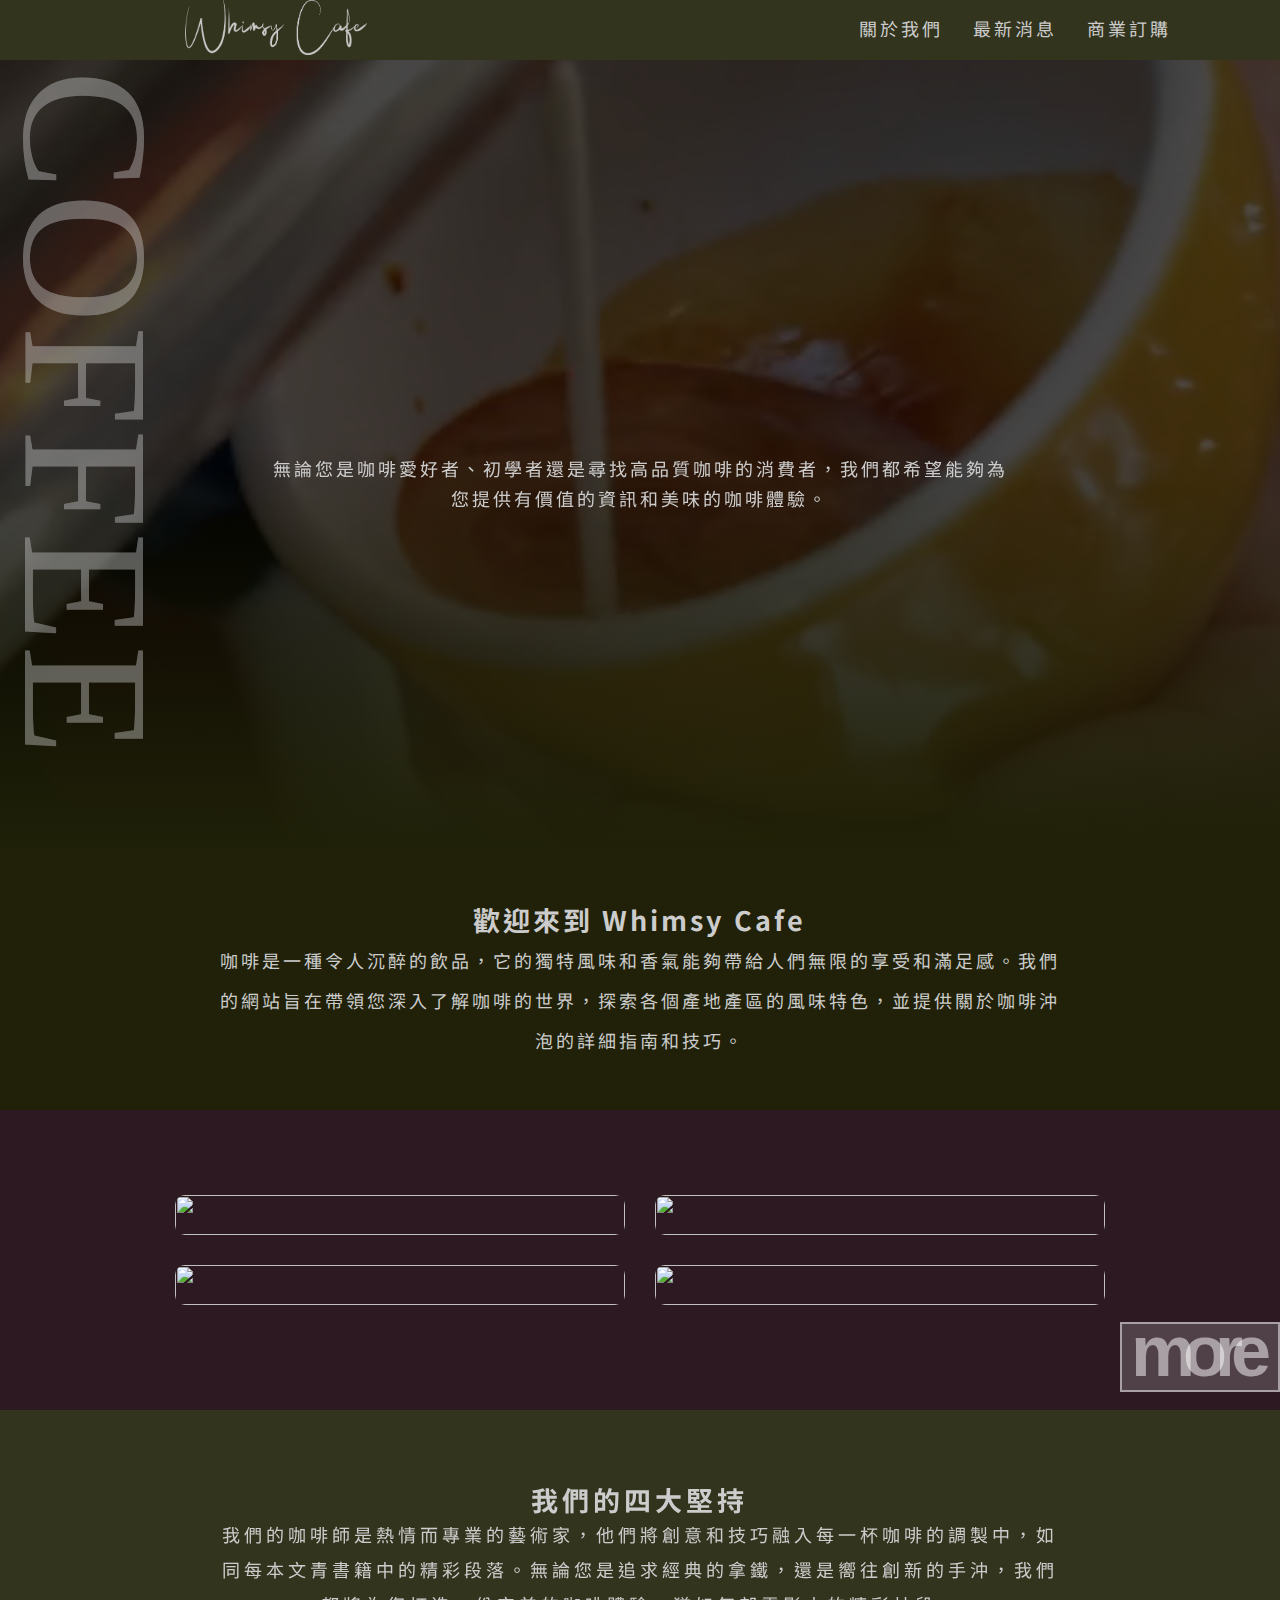
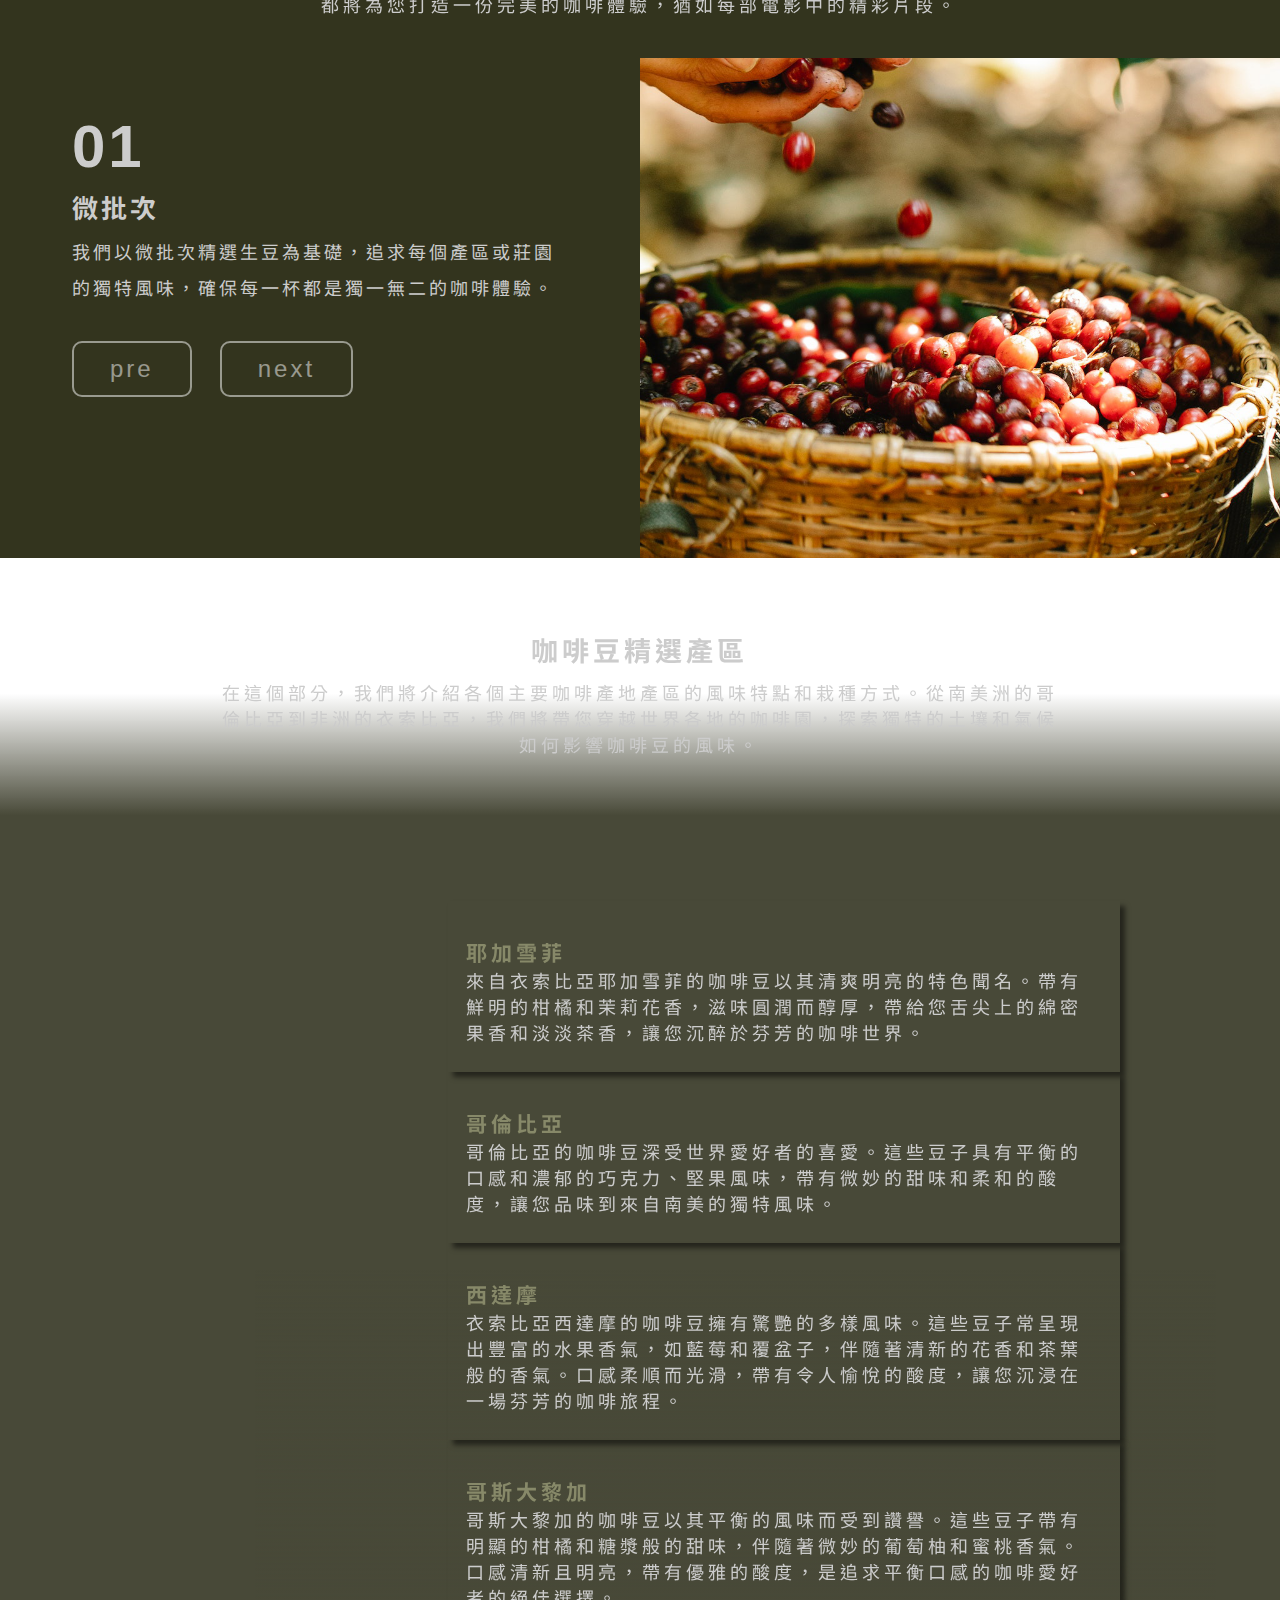
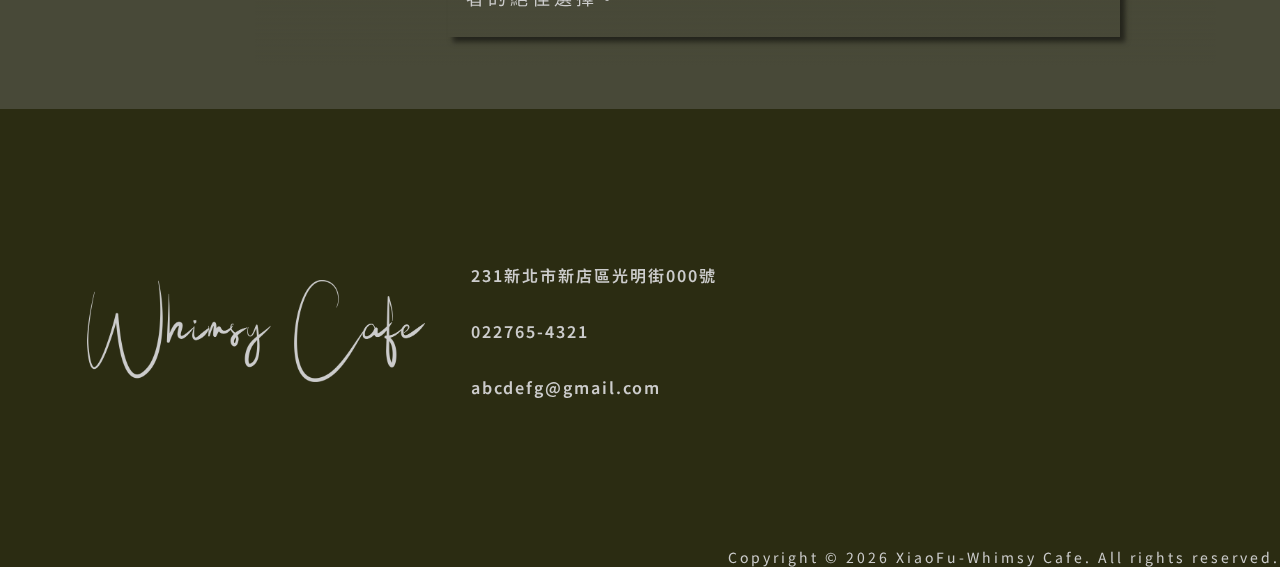
==== commit 3a217904: "Update index.html" ====
--- a/index.html
+++ b/index.html
@@ -163,7 +163,7 @@
         <div class="bg_1">
             <div class="d-flex wrap align-center f-center text-left">
                 <div class="grid-10 grid-m-4">
-                    <img src="/media/img/cafelogo.png" alt="">
+                    <img src="media/img/cafelogo.png" alt="">
                 </div>
                 <div class="grid-10 grid-m-4">
                     <div class="fa-solid fa-location-dot"> 231新北市新店區光明街000號</div><br>
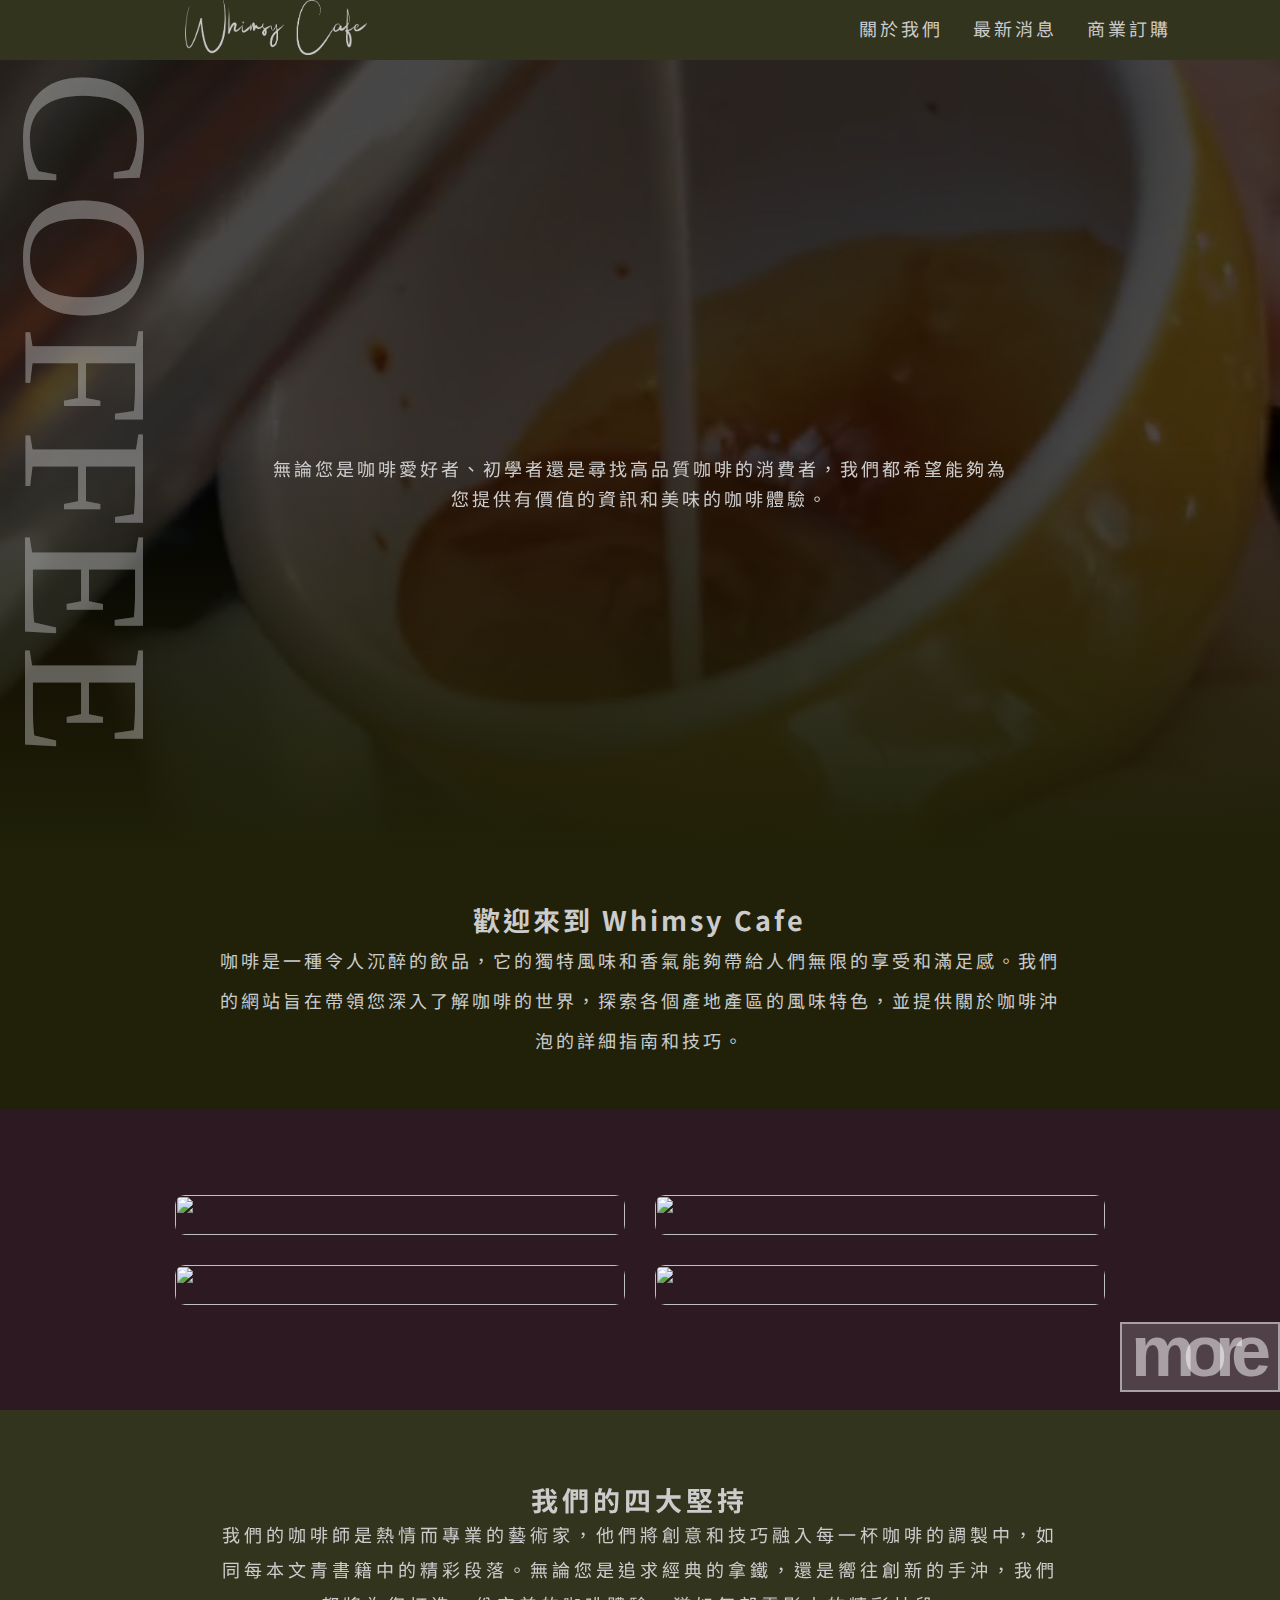
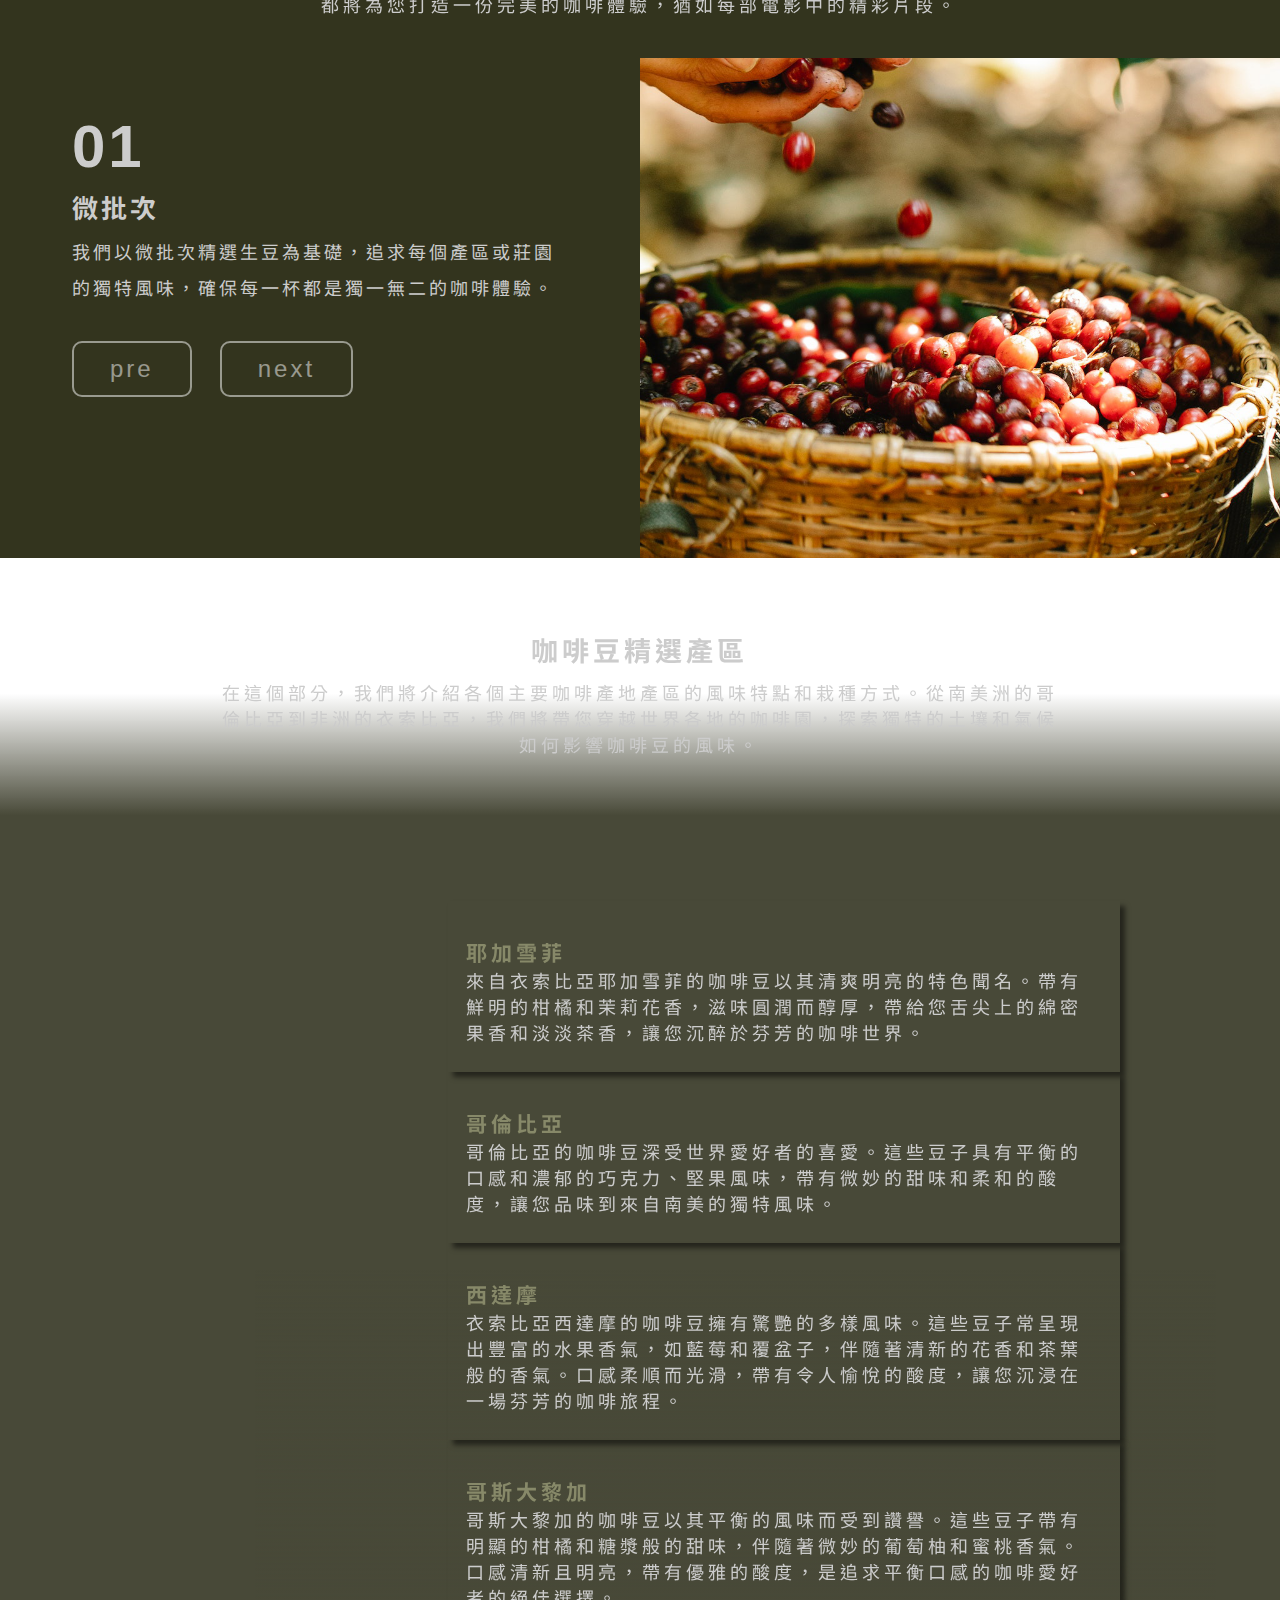
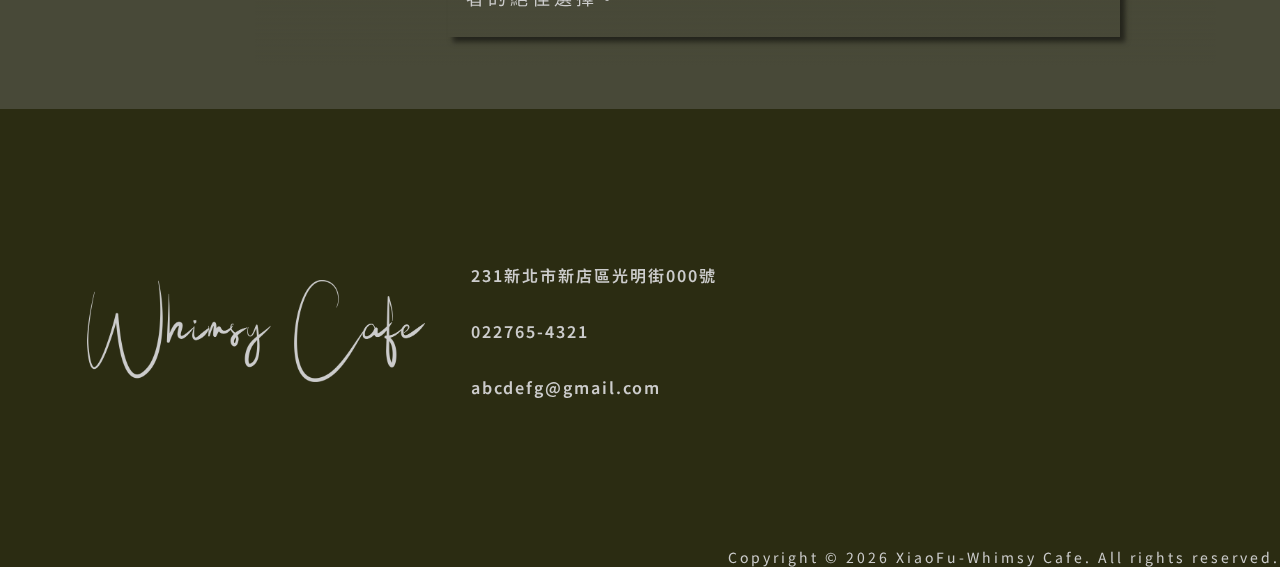
==== commit 125ae3e0: "Update index.html" ====
--- a/index.html
+++ b/index.html
@@ -23,15 +23,15 @@
     <header id="title_1">
         <div class="d-flex wrap f-space-between">
             <div id="logo" class="grid-10 grid-m-4 text-center">
-                <a href="/index.html">
+                <a href="index.html">
                     <img src="media/img/cafelogo.png" height="55px" alt="" class="text-center">
                 </a>
             </div>
             <menu class="grid-12 grid-m-8 d-none dm-block ">
                 <ul class="grid-12 d-block dm-flex f-center">
-                    <li><a href="/about.html" class="d-block">關於我們</a></li>
-                    <li><a href="/news.html" class="d-block">最新消息</a></li>
-                    <li><a href="/service.html" class="d-block">商業訂購</a></li>
+                    <li><a href="about.html" class="d-block">關於我們</a></li>
+                    <li><a href="news.html" class="d-block">最新消息</a></li>
+                    <li><a href="service.html" class="d-block">商業訂購</a></li>
                 </ul>
             </menu>
 
